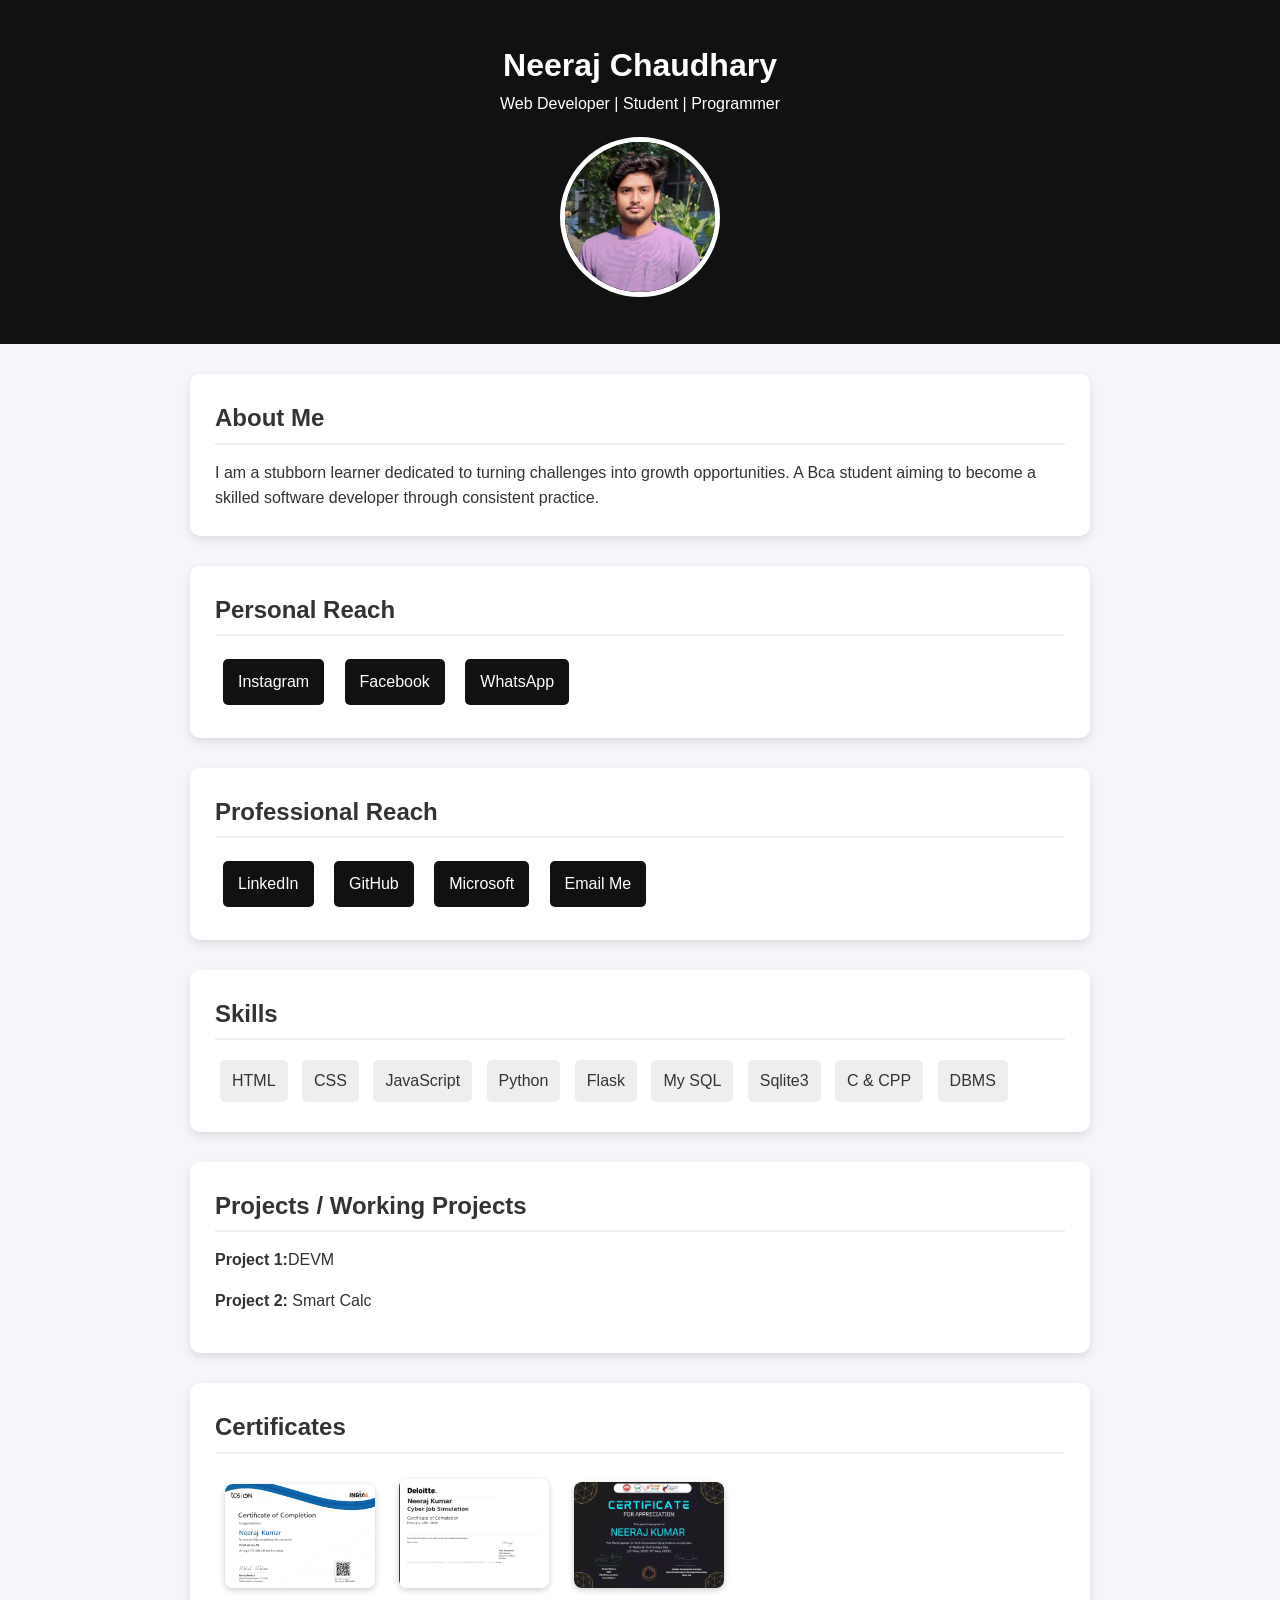
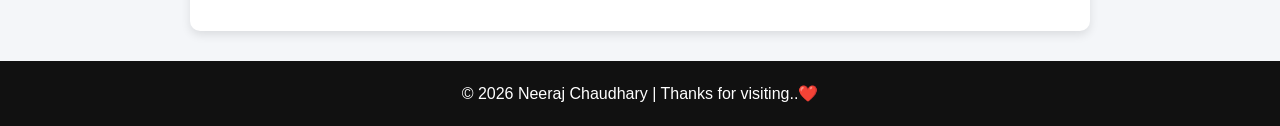
==== myportfoilo2k26/index.html @ 2cb5bc82 "Add files via upload" ====
<!DOCTYPE html>
<html lang="en">
<head>
<meta charset="UTF-8">
<meta name="viewport" content="width=device-width, initial-scale=1.0">
<title>My Portfolio</title>

<link rel="stylesheet" href="style.css">
</head>

<body>

<header>
    <h1>Neeraj Chaudhary</h1>
    <p>Web Developer | Student | Programmer</p>
    <img src="image.png" class="profile-img">
</header>

<section>
    <h2>About Me</h2>
    <p>I am a stubborn learner dedicated to turning challenges into growth opportunities.
A Bca student aiming to become a skilled software developer through consistent practice.</p>
</section>

<section>
    <h2>Personal Reach</h2>
    <div class="links">
        <a href="https://www.instagram.com/royal_heartking_nk_?igsh=MXUwc2VydDU5aXk1cA==">Instagram</a>
        <a href="https://www.facebook.com/profile.php?id=100039578052077&mibextid=ZbWKwL">Facebook</a>
       <a href="https://wa.me/918957083890" target="_blank">WhatsApp</a>
    </div>
</section>

<section>
    <h2>Professional Reach</h2>
    <div class="links">
        <a href="https://www.linkedin.com/in/neeraj-kumar-99148a322?utm_source=share&utm_campaign=share_via&utm_content=profile&utm_medium=android_app">LinkedIn</a>
        <a href="https://github.com/Neerajgeek510">GitHub</a>
         <a href="https://learn.microsoft.com/en-gb/users/NeerajChaudhary-6864">Microsoft</a>
        <a href="mailto:ninjaxcoder89@gmail.com">Email Me</a>
    </div>
</section>

<section>
    <h2>Skills</h2>
    <div class="skills">
        <span>HTML</span>
        <span>CSS</span>
        <span>JavaScript</span>
        <span>Python</span>
        <span>Flask</span>
        <span>My SQL</span>
        <span>Sqlite3</span>
        <span>C & CPP</span>
        <span>DBMS</span>
        
    </div>
</section>

<section>
    <h2>Projects / Working Projects</h2>
    <div class="project"><b> Project 1:</b>DEVM</div>
    <div class="project"><b>Project 2:</b> Smart Calc</div>
</section>

<section>
    <h2>Certificates</h2>
    <div class="certificates">
        <img src="tcs.png">
        <img src="d.png">
        <img src="n.png">
    </div>
</section>

<footer>
    <p>© 2026 Neeraj Chaudhary | Thanks for visiting..❤️</p>
</footer>

<script src="script.js"></script>
</body>
</html>
---- myportfoilo2k26/style.css ----
*{
    margin:0;
    padding:0;
    box-sizing:border-box;
    font-family: Arial, sans-serif;
}

body{
    background:#f4f6f9;
    color:#333;
    line-height:1.6;
}

header{
    text-align:center;
    padding:40px 20px;
    background:#111;
    color:white;
}

.profile-img{
    width:160px;
    height:160px;
    border-radius:50%;
    object-fit:cover;
    border:5px solid white;
    margin-top:20px;
}

section{
    max-width:900px;
    margin:30px auto;
    background:white;
    padding:25px;
    border-radius:10px;
    box-shadow:0 4px 10px rgba(0,0,0,0.1);
}

h2{
    margin-bottom:15px;
    border-bottom:2px solid #eee;
    padding-bottom:5px;
}

.links a{
    display:inline-block;
    margin:8px;
    padding:10px 15px;
    background:#111;
    color:white;
    text-decoration:none;
    border-radius:5px;
    transition:0.3s;
}

.links a:hover{
    background:#444;
}

.skills span{
    display:inline-block;
    background:#eee;
    padding:8px 12px;
    margin:5px;
    border-radius:5px;
}

.project{
    margin-bottom:15px;
}

.certificates img{
    width:150px;
    margin:10px;
    border-radius:8px;
    box-shadow:0 2px 6px rgba(0,0,0,0.2);
}

footer{
    text-align:center;
    padding:20px;
    background:#111;
    color:white;
    margin-top:30px;
}
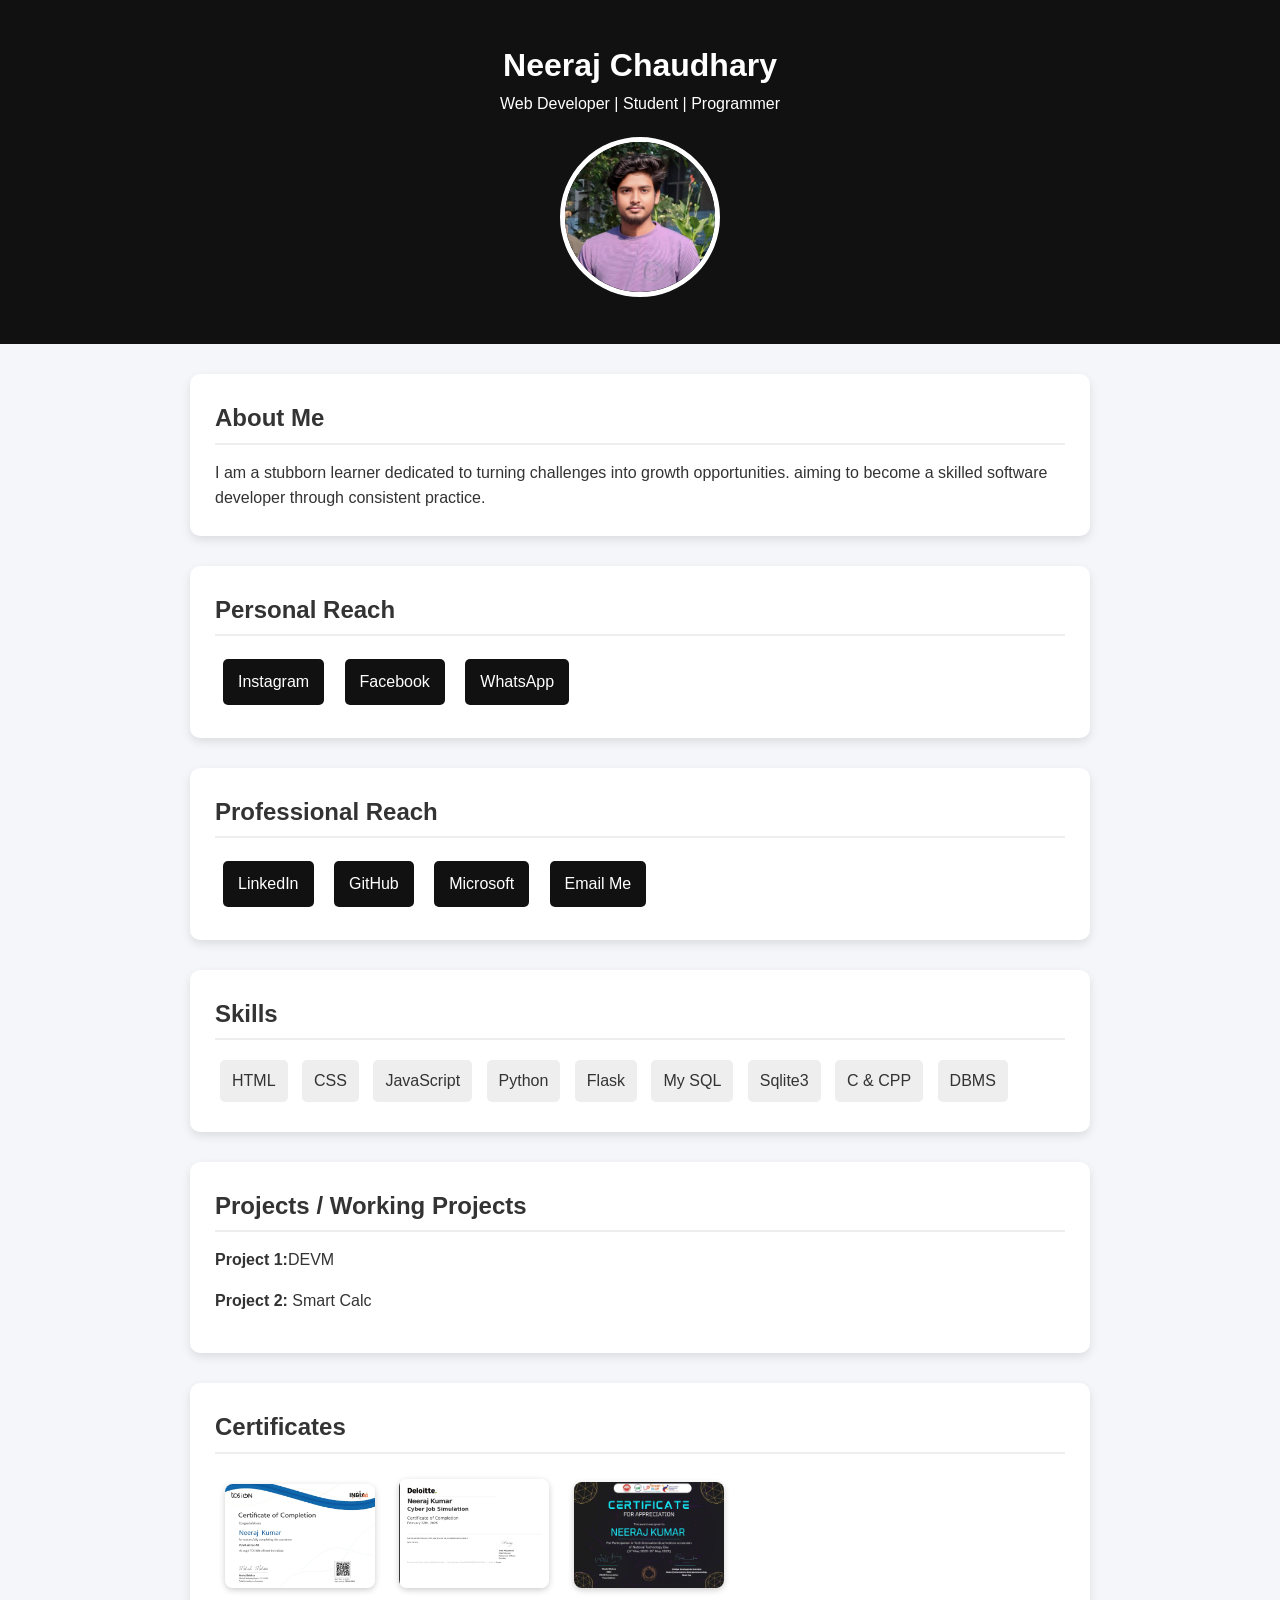
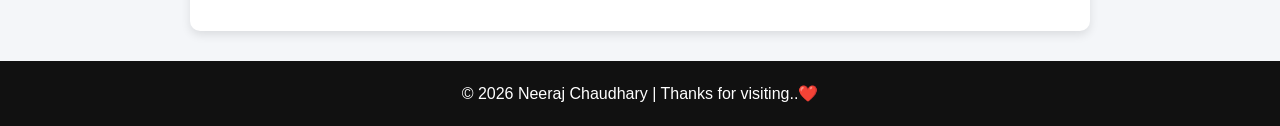
==== commit ed72b0da: "Update index.html" ====
--- a/myportfoilo2k26/index.html
+++ b/myportfoilo2k26/index.html
@@ -19,7 +19,7 @@
 <section>
     <h2>About Me</h2>
     <p>I am a stubborn learner dedicated to turning challenges into growth opportunities.
-A Bca student aiming to become a skilled software developer through consistent practice.</p>
+ aiming to become a skilled software developer through consistent practice.</p>
 </section>
 
 <section>
@@ -78,4 +78,5 @@
 
 <script src="script.js"></script>
 </body>
-</html>+
+</html>
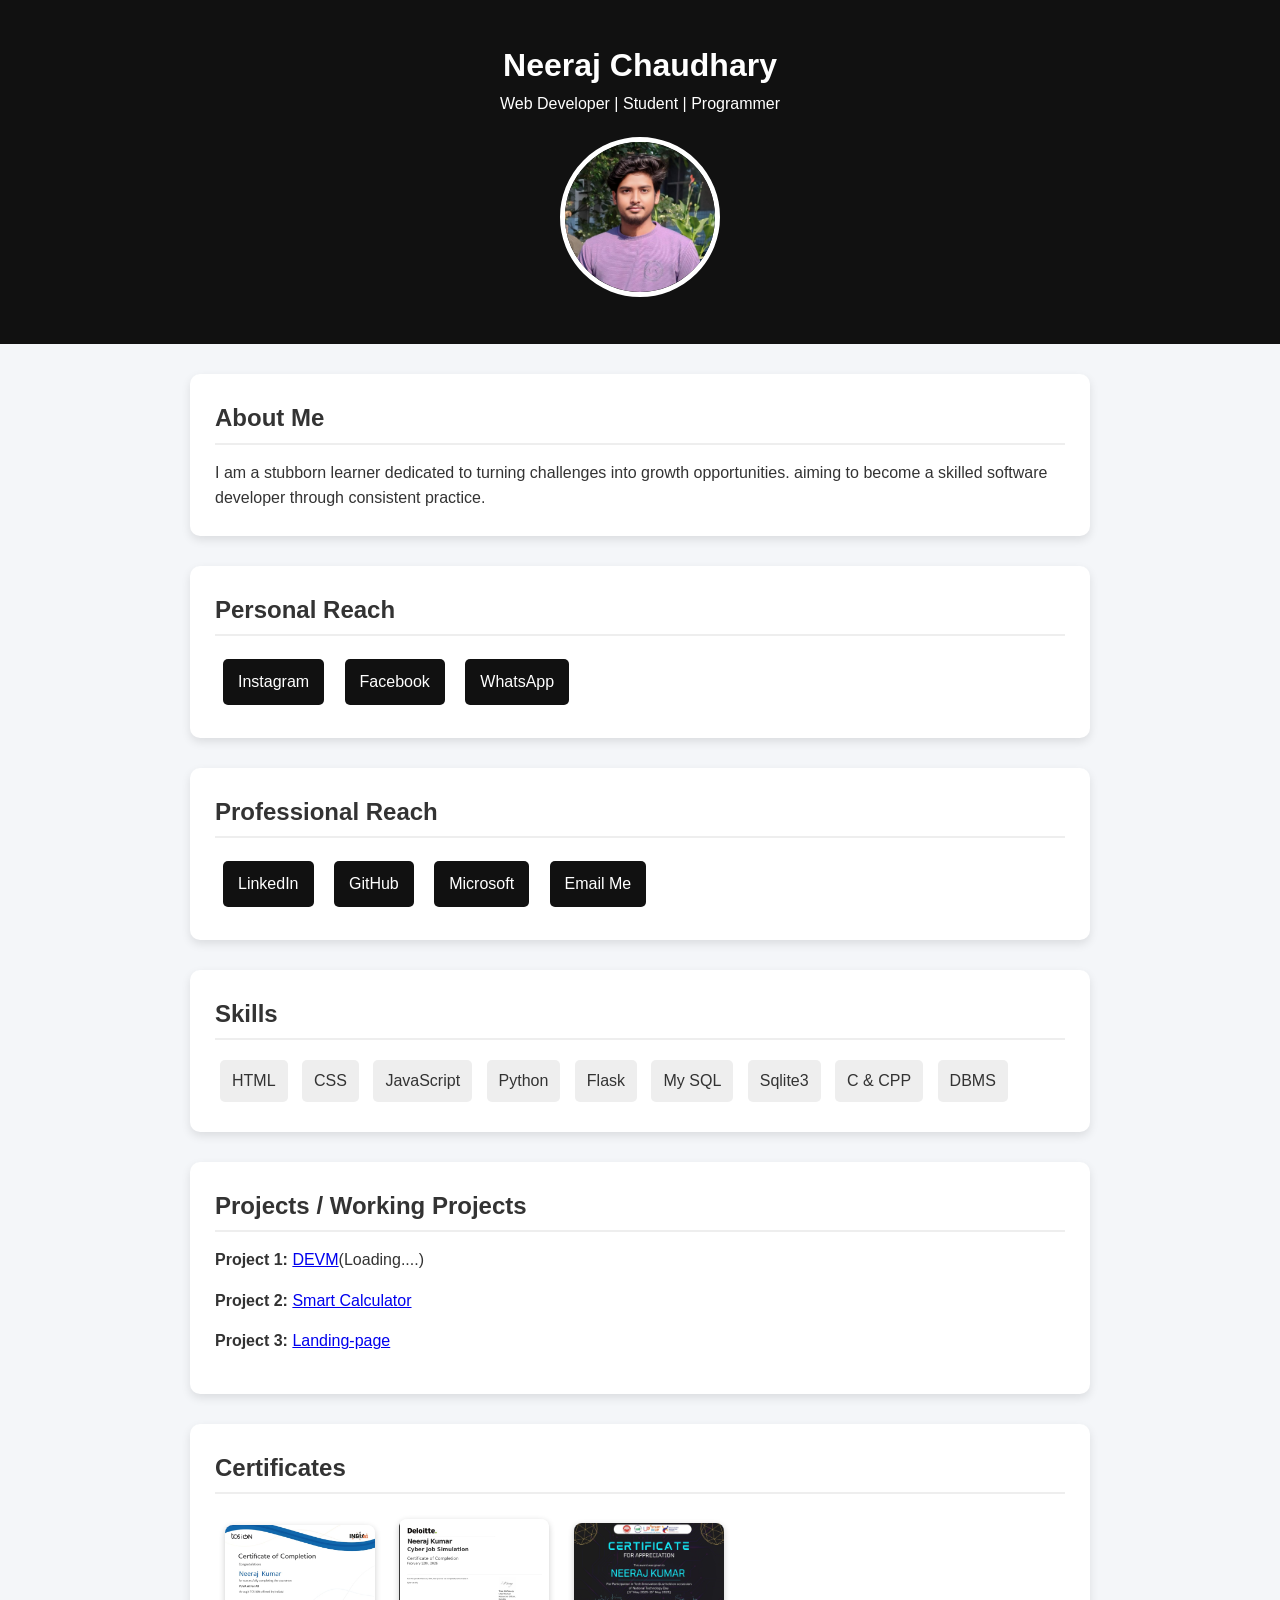
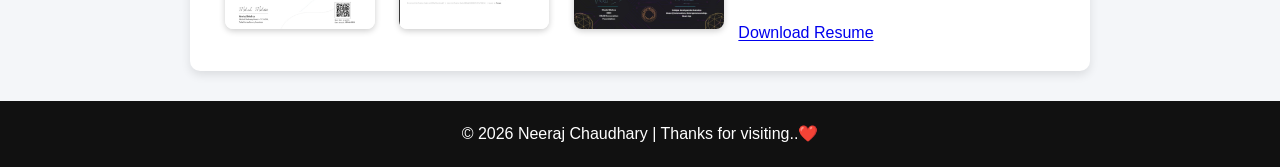
==== commit a9275982: "Enhance portfolio with project links and resume download Added links to projects and a download butt" ====
--- a/myportfoilo2k26/index.html
+++ b/myportfoilo2k26/index.html
@@ -58,9 +58,14 @@
 </section>
 
 <section>
-    <h2>Projects / Working Projects</h2>
-    <div class="project"><b> Project 1:</b>DEVM</div>
-    <div class="project"><b>Project 2:</b> Smart Calc</div>
+   <h2>Projects / Working Projects</h2>
+    
+    <div class="project"><b>Project 1:</b> <a href="#">DEVM</a>(Loading....) <br>
+   </div>
+    <div class="project"><b>Project 2:</b> <a href="https://neerajgeek510.github.io/Calculator/"> Smart Calculator </a><br>
+</div>
+ <div class="project"><b>Project 3:</b> <a href="https://neerajgeek510.github.io/Landing-page/"> Landing-page </a><br>
+</div>
 </section>
 
 <section>
@@ -69,6 +74,7 @@
         <img src="tcs.png">
         <img src="d.png">
         <img src="n.png">
+        <a href="RESUME1.pdf" download class="download-btn"> Download Resume</a>
     </div>
 </section>
 
@@ -80,3 +86,4 @@
 </body>
 
 </html>
+
